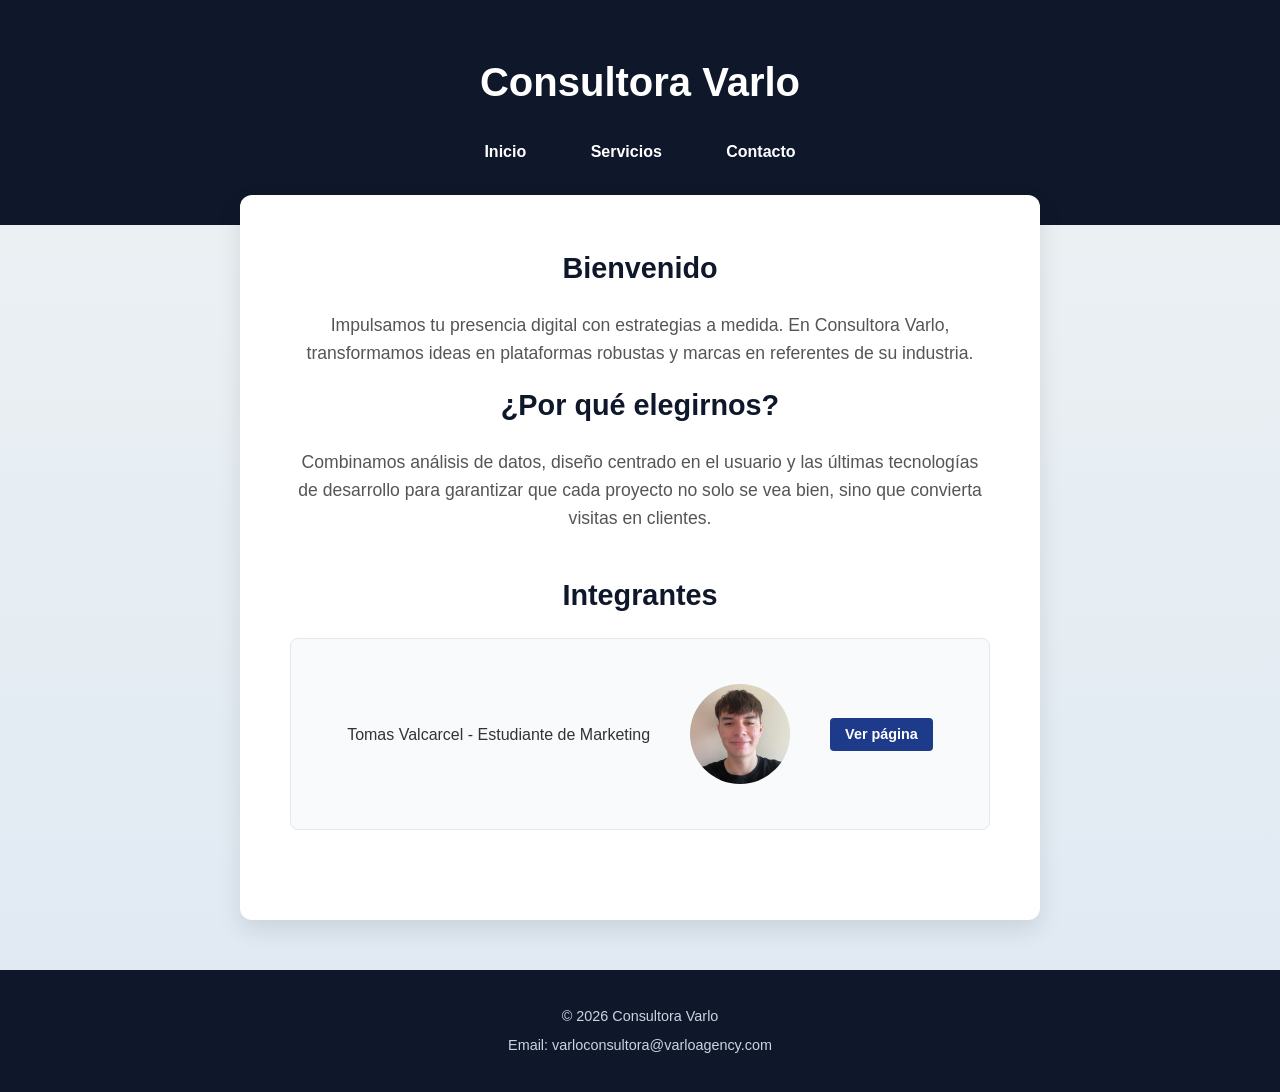
==== index.html @ dc59989d "Add files via upload" ====
<!DOCTYPE html>
<html lang="es">
<head>
    <meta charset="UTF-8">
    <title>Consultora Varlo</title>
    <link rel="stylesheet" href="styles.css">
    <meta name="viewport" content="width=device-width, initial-scale=1.0">
</head>
<body>

<header>
    <h1>Consultora Varlo</h1>
    <nav>
        <a href="index.html">Inicio</a>
        <a href="servicios.html">Servicios</a>
        <a href="contacto.html">Contacto</a>
    </nav>
</header>

<main>
    <h2>Bienvenido</h2>
    <p>Impulsamos tu presencia digital con estrategias a medida. En Consultora Varlo, transformamos ideas en plataformas robustas y marcas en referentes de su industria.</p>

    <section>
        <h2>¿Por qué elegirnos?</h2>
        <p>Combinamos análisis de datos, diseño centrado en el usuario y las últimas tecnologías de desarrollo para garantizar que cada proyecto no solo se vea bien, sino que convierta visitas en clientes.</p>
    </section>

    <!-- SECCIÓN OBLIGATORIA -->
    <section>
        <h2>Integrantes</h2>
        <ul>
            <li>
                Tomas Valcarcel - Estudiante de Marketing
                    <img src="img/1738366085174.jpg" alt="Tomas Valcarcel">
                    <a href="https://github.com/TomasValcarcel/proyecto1" target="_blank">Ver página</a>
            </li>
        </ul>
    </section>

</main>

<footer>
    <p>© 2026 Consultora Varlo</p>
    <p>Email: varloconsultora@varloagency.com</p>
</footer>

</body>
</html>
---- styles.css ----
* {
    margin: 0;
    padding: 0;
    box-sizing: border-box;
}

body {
    font-family: 'Segoe UI', Arial, sans-serif;

    background: linear-gradient(to bottom, #eef2f3, #dfe9f3);
    color: #333;
    line-height: 1.6;
    display: flex;
    flex-direction: column;
    min-height: 100vh; 
}


header {
    background-color: #0f172a;
    color: white;
    padding: 50px 20px; 
    text-align: center;
}

header h1 {
    font-size: 2.5rem;
    margin-bottom: 15px;
}


nav {
    margin-top: 10px;
}

nav a {
    color: white;
    margin: 0 10px;
    text-decoration: none;
    font-weight: bold;
    padding: 10px 20px;
    border-radius: 6px;
    transition: 0.3s;
    display: inline-block; 
}

nav a:hover {
    background-color: #1e3a8a;
    color: #4cc9f0;
}


main {
    max-width: 800px;
    width: 90%; 
    margin: -30px auto 50px; 
    padding: 50px;
    background-color: #ffffff; 
    border-radius: 12px;
    box-shadow: 0 10px 25px rgba(0,0,0,0.1); 
    text-align: center;
    flex: 1; 
}


section {
    margin-bottom: 40px; 
}

h2 {
    color: #0f172a;
    margin-bottom: 20px;
    font-size: 1.8rem;
}

p {
    margin-bottom: 15px;
    font-size: 1.1rem;
    color: #555;
    text-wrap: pretty; 
}


ul {
    list-style: none; 
    margin-top: 20px;
    padding: 0;
}

img {
    width: 100px;
    height: 100px;
    border-radius: 50%;
    object-fit: cover;
    margin: 30px 30px;
}

li {
    background: #f8fafc;
    margin: 10px 0;
    padding: 15px;
    border-radius: 8px;
    border: 1px solid #e2e8f0;
    display: flex;
    justify-content: center;
    gap: 10px;
    align-items: center;
}


a {
    color: #1e3a8a;
    text-decoration: none;
    font-weight: bold;
}


li a {
    background-color: #1e3a8a;
    color: white;
    padding: 5px 15px;
    border-radius: 4px;
    font-size: 0.9rem;
    transition: 0.3s;
}

li a:hover {
    background-color: #4cc9f0;
    color: #0f172a;
}


footer {
    background-color: #0f172a;
    color: #cbd5e0;
    text-align: center;
    padding: 30px 20px;
}

footer p {
    color: #cbd5e0;
    font-size: 0.9rem;
    margin: 5px 0;
}




@media (max-width: 768px) {
    main {
        padding: 20px;
    }

    header h1 {
        font-size: 2rem;
    }

    nav a {
        display: block;
        margin: 10px 0;
    }
}


@media (max-width: 480px) {
    header {
        padding: 15px;
    }

    main {
        padding: 15px;
    }

    h2 {
        font-size: 1.5rem;
    }

    p {
        font-size: 0.95rem;
    }
}
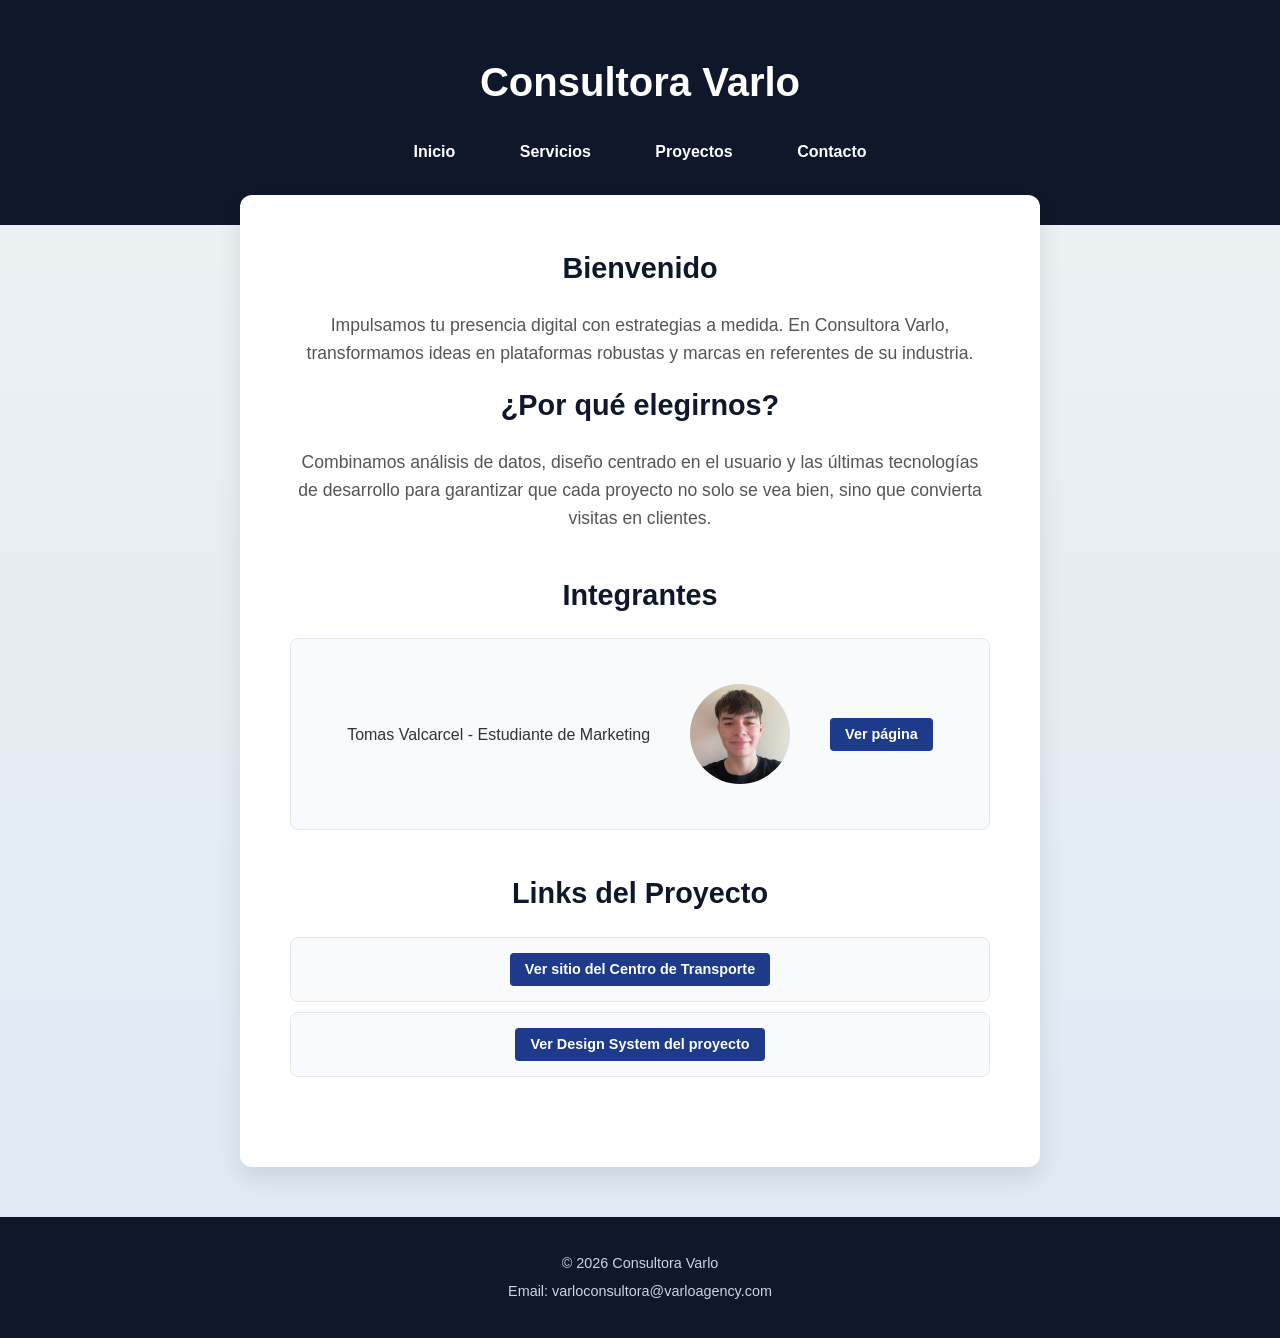
==== commit b7b0b9bd: "commit consultora" ====
--- a/index.html
+++ b/index.html
@@ -7,43 +7,51 @@
     <meta name="viewport" content="width=device-width, initial-scale=1.0">
 </head>
 <body>
-
+ 
 <header>
     <h1>Consultora Varlo</h1>
     <nav>
         <a href="index.html">Inicio</a>
         <a href="servicios.html">Servicios</a>
+        <a href="proyectos.html">Proyectos</a>
         <a href="contacto.html">Contacto</a>
     </nav>
 </header>
-
+ 
 <main>
     <h2>Bienvenido</h2>
     <p>Impulsamos tu presencia digital con estrategias a medida. En Consultora Varlo, transformamos ideas en plataformas robustas y marcas en referentes de su industria.</p>
-
+ 
     <section>
         <h2>¿Por qué elegirnos?</h2>
         <p>Combinamos análisis de datos, diseño centrado en el usuario y las últimas tecnologías de desarrollo para garantizar que cada proyecto no solo se vea bien, sino que convierta visitas en clientes.</p>
     </section>
-
-    <!-- SECCIÓN OBLIGATORIA -->
+ 
     <section>
         <h2>Integrantes</h2>
         <ul>
             <li>
                 Tomas Valcarcel - Estudiante de Marketing
-                    <img src="img/1738366085174.jpg" alt="Tomas Valcarcel">
-                    <a href="https://github.com/TomasValcarcel/proyecto1" target="_blank">Ver página</a>
+                <img src="img/1738366085174.jpg" alt="Tomas Valcarcel">
+                <a href="https://tomasvalcarcel.github.io/proyecto1/" target="_blank">Ver página</a>
             </li>
         </ul>
     </section>
-
+ 
+    <section>
+        <h2>Links del Proyecto</h2>
+        <ul>
+            <li><a href="https://tomasvalcarcel.github.io/centro-transporte/" target="_blank">Ver sitio del Centro de Transporte</a></li>
+            <li><a href="design-system.html">Ver Design System del proyecto</a></li>
+        </ul>
+    </section>
 </main>
-
+ 
 <footer>
     <p>© 2026 Consultora Varlo</p>
     <p>Email: varloconsultora@varloagency.com</p>
 </footer>
-
+ 
 </body>
-</html>+</html>
+ 
